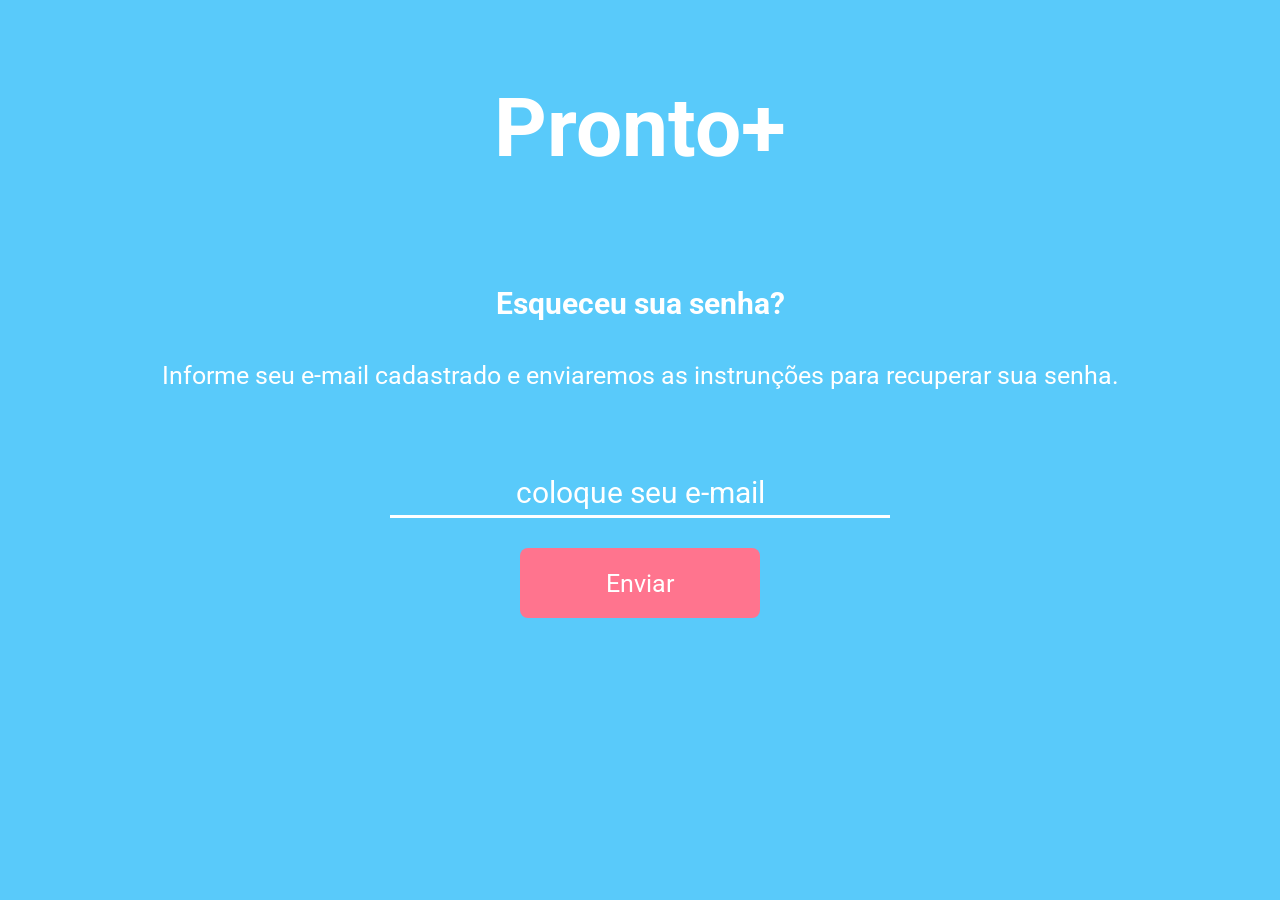
==== recover.html @ f249bcca "Implemeta parte da recuperacao de email" ====
<!DOCTYPE html>
<html lang="pt_BR">
<head>
    <meta charset="UTF-8">
    <meta name="viewport" content="width=device-width, initial-scale=1.0">
    <!--Estilização-->
    <link rel="stylesheet" href="./style/recover.css">
    <!--Fontes-->
    <link href="https://fonts.googleapis.com/css2?family=Roboto:wght@400;700&display=swap" rel="stylesheet">
    <title> Pronto+ | Recuperação de senha</title>
</head>
<body>
    <div id="container">
          <h1 id="title-Logo">Pronto+</h1>
          <div class="user-Text">
              <h3>Esqueceu sua senha?</h3>  
              <h4>Informe seu e-mail cadastrado e enviaremos as instrunções para recuperar sua senha.</h4>
        </div>
            <div class="recover-Password">
                    <input type="text" name="" id="user-email" placeholder="coloque seu e-mail">
                    <button>Enviar</button>
            </div>
        
    </div>  
</body>
</html>
---- style/recover.css ----
*{  
    padding: 0;
    margin: 0;
    box-sizing: border-box;
  
    
}
html{
    font-size: 62.5%;
}
:root{
        --color-background:#59CAFA;
        --color-text:#fff;
        --color-button:#FF748E;
}
body{
    background-color:var(--color-background);
    color: var(--color-text);
    text-align: center;
    font-family: 'Roboto', sans-serif;;
}
.recover-Password{
    display: flex;
    flex-direction: column;
    padding: 4rem;
    align-items: center;
}
.recover-Password button{
    height: 7rem;
    width: 24rem;
    margin-top: 1rem;
    border: none;
    border-radius: 0.8rem;
    font: 400 2.5rem 'Roboto', sans-serif;
    background-color: var(--color-button);
    color: #fff;
}
.recover-Password button:hover{
    font-weight: 700;
    cursor: pointer;
}

.user-Text{
    padding-top: 3rem;
}
.user-Text h3{
    padding: 2rem;
    font-size: 3rem;
    font-weight: 700;  
}
.user-Text h4{
    margin: 2rem;
    font-size: 2.5rem;
    font-weight: 400;
}

#container{
    display: flex;
    flex-direction: column;
    align-items: center;
    justify-content: center;
    margin-top: 2rem;
}
#title-Logo{
    margin: 6rem;
    font-size: 8.2rem;

}
 #user-email{
    border: none;
    border-bottom: 0.3rem solid;
    background: var(--color-background);
    width: 50rem;
    margin: 2rem;
    text-align: center;
    font: 400 3rem 'Roboto', sans-serif;
    color: var(--color-text);
    padding: 0.5rem;
 }
 #user-email::placeholder{
     color: var(--color-text);
     font: 400 3rem 'Roboto', sans-serif;
 }
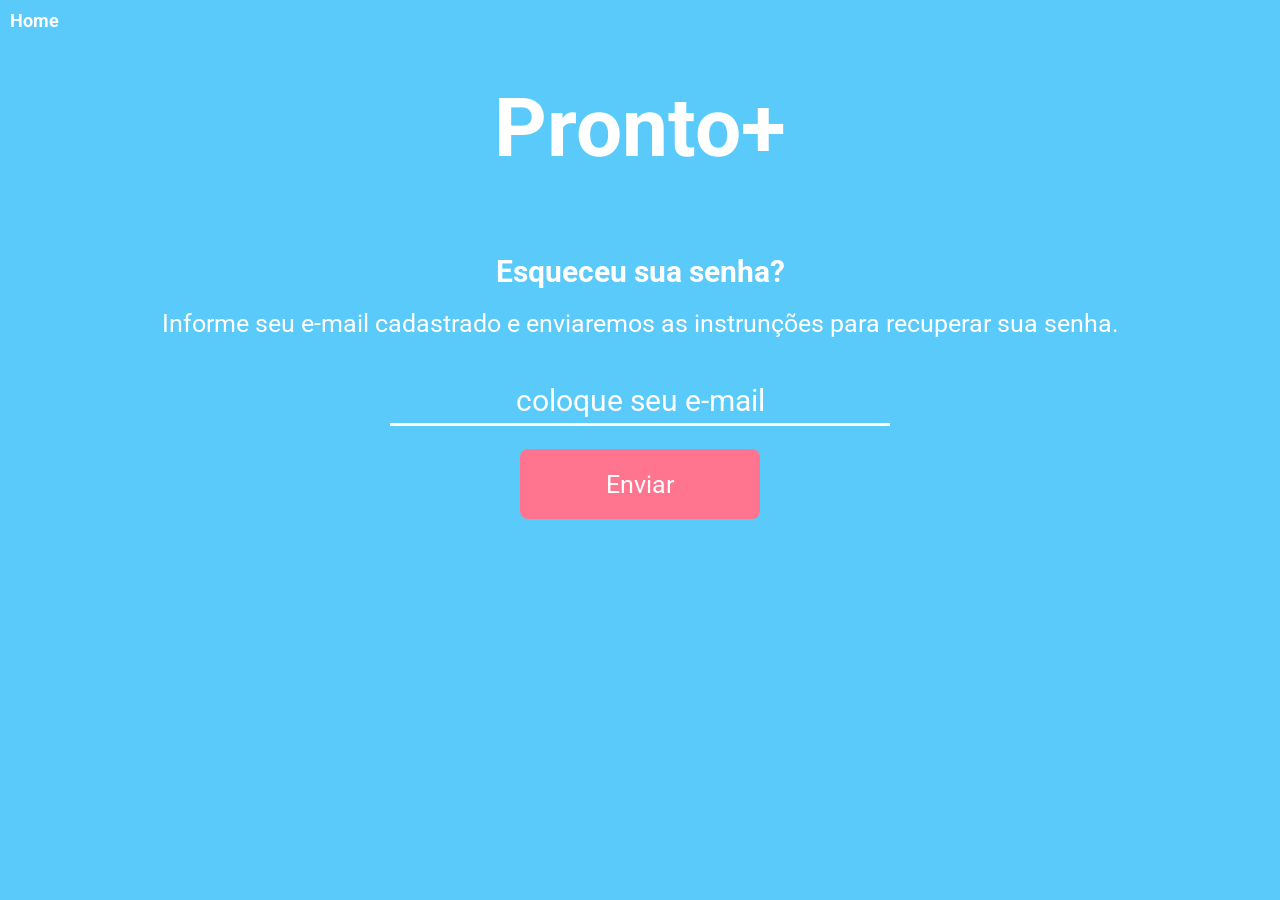
==== commit 06c09bbf: "Implementa o link home" ====
--- a/recover.html
+++ b/recover.html
@@ -11,6 +11,9 @@
 </head>
 <body>
     <div id="container">
+        <nav>
+            <a  href="">Home</a>
+        </nav>
           <h1 id="title-Logo">Pronto+</h1>
           <div class="user-Text">
               <h3>Esqueceu sua senha?</h3>  
--- a/style/recover.css
+++ b/style/recover.css
@@ -19,18 +19,95 @@
     text-align: center;
     font-family: 'Roboto', sans-serif;;
 }
+
+nav{
+    position: absolute;
+    left: 0;
+    top: 0;
+    margin: 1rem;
+    
+}
+nav a{
+    text-decoration: none;
+    font: 700 1.8rem 'Roboto', sans-serif;
+    color: var(--color-text);
+}
 .recover-Password{
     display: flex;
     flex-direction: column;
-    padding: 4rem;
     align-items: center;
+    margin: 10rem;
+}
+.recover-Password button{
+    margin-top: 1rem;
+    border: none;
+    border-radius: 0.8rem;
+    outline: none;
+    height: 5rem;
+    width: 10rem;
+    background-color: var(--color-button);
+    color: var(--color-text);
+    font: 400 1.8rem 'Roboto', sans-serif;
+}
+.recover-Password button:hover{
+    font-weight: 700;
+    cursor: pointer;
+}
+.user-Text{
+    margin-top: 5rem;
+    text-align: center;
+}
+.user-Text h3{
+    margin: 1rem;
+    font-size: 2rem;
+    font-weight: 700;  
+}
+.user-Text h4{
+    margin: 1rem;
+    font-size: 1.5rem;
+    font-weight: 400;
+}
+
+
+#user-email{
+    border: 0; 
+    outline: 0;
+    border-bottom: 0.3rem solid var(--color-text);
+    background-color: var(--color-background);
+    padding:0.3rem;
+    text-align: center;
+    font: 400 1.8rem 'Roboto', sans-serif;
+    color: var(--color-text);
+    width:90vw;
+}
+#user-email::placeholder{
+    color: var(--color-text);
+}
+
+#title-Logo{
+    margin: 8rem;
+    font-size: 5rem;
+
+}
+
+
+
+/* Responsividade */
+
+@media (min-width:1024px){
+.recover-Password{
+    display: flex;
+    flex-direction: column;
+    align-items: center;
+    margin: 0;
 }
 .recover-Password button{
     height: 7rem;
     width: 24rem;
-    margin-top: 1rem;
+    margin-top: 0.3rem;
     border: none;
     border-radius: 0.8rem;
+    outline: 0;
     font: 400 2.5rem 'Roboto', sans-serif;
     background-color: var(--color-button);
     color: #fff;
@@ -41,10 +118,10 @@
 }
 
 .user-Text{
-    padding-top: 3rem;
+    margin-top: 0.8rem;
 }
 .user-Text h3{
-    padding: 2rem;
+    margin: 1rem;
     font-size: 3rem;
     font-weight: 700;  
 }
@@ -70,6 +147,7 @@
     border: none;
     border-bottom: 0.3rem solid;
     background: var(--color-background);
+    outline: 0;
     width: 50rem;
     margin: 2rem;
     text-align: center;
@@ -82,3 +160,4 @@
      font: 400 3rem 'Roboto', sans-serif;
  }
 
+}
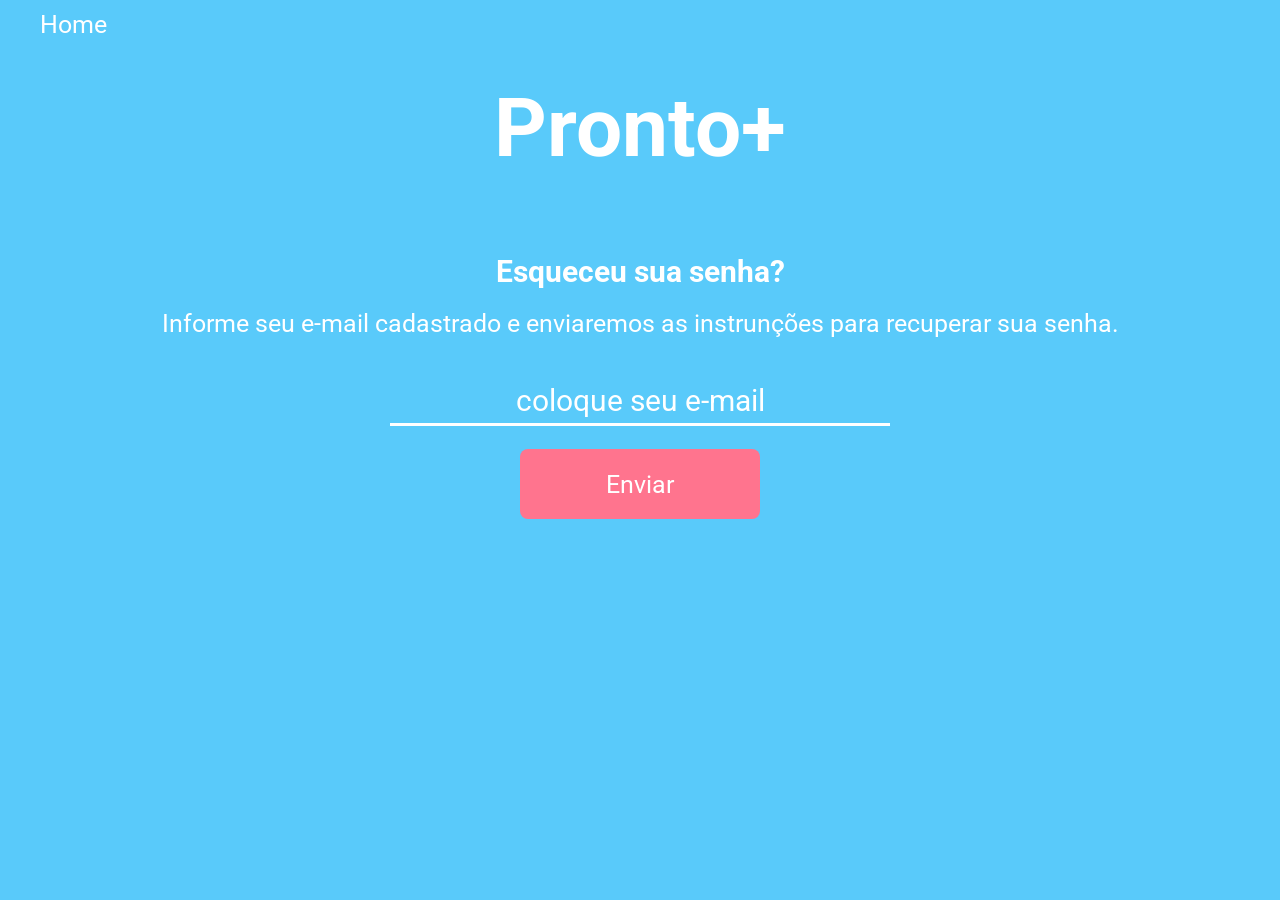
==== commit 67abb07d: "organiza e comenta o recover.css" ====
--- a/recover.html
+++ b/recover.html
@@ -12,10 +12,10 @@
 <body>
     <div id="container">
         <nav>
-            <a  href="">Home</a>
+            <a  href="#">Home</a>
         </nav>
           <h1 id="title-Logo">Pronto+</h1>
-          <div class="user-Text">
+          <div class="instructions-Text">
               <h3>Esqueceu sua senha?</h3>  
               <h4>Informe seu e-mail cadastrado e enviaremos as instrunções para recuperar sua senha.</h4>
         </div>
--- a/style/recover.css
+++ b/style/recover.css
@@ -6,8 +6,9 @@
     
 }
 html{
-    font-size: 62.5%;
-}
+    font-size: 62.5%; /*rem controller*/
+}
+/*Colors*/
 :root{
         --color-background:#59CAFA;
         --color-text:#fff;
@@ -20,6 +21,7 @@
     font-family: 'Roboto', sans-serif;;
 }
 
+/*nav styling*/
 nav{
     position: absolute;
     left: 0;
@@ -29,14 +31,23 @@
 }
 nav a{
     text-decoration: none;
-    font: 700 1.8rem 'Roboto', sans-serif;
-    color: var(--color-text);
-}
+    font: 400 1.8rem 'Roboto', sans-serif;
+    color: var(--color-text);
+}
+
+nav a:hover{
+    font-weight: 700;
+}
+
+
+/*class*/
+
+/*div of inputs*/
 .recover-Password{
     display: flex;
     flex-direction: column;
     align-items: center;
-    margin: 10rem;
+    margin: 9rem;
 }
 .recover-Password button{
     margin-top: 1rem;
@@ -49,26 +60,31 @@
     color: var(--color-text);
     font: 400 1.8rem 'Roboto', sans-serif;
 }
+
 .recover-Password button:hover{
     font-weight: 700;
     cursor: pointer;
 }
-.user-Text{
+
+/*div of instructions*/
+.instructions-Text{
     margin-top: 5rem;
     text-align: center;
 }
-.user-Text h3{
+.instructions-Text h3{
     margin: 1rem;
     font-size: 2rem;
     font-weight: 700;  
 }
-.user-Text h4{
+.instructions-Text h4{
     margin: 1rem;
     font-size: 1.5rem;
     font-weight: 400;
 }
 
-
+/*ids*/
+
+/*Input text for recover e-mail*/
 #user-email{
     border: 0; 
     outline: 0;
@@ -78,12 +94,12 @@
     text-align: center;
     font: 400 1.8rem 'Roboto', sans-serif;
     color: var(--color-text);
-    width:90vw;
+    width:80vw;
 }
 #user-email::placeholder{
     color: var(--color-text);
 }
-
+/*Title of project*/
 #title-Logo{
     margin: 8rem;
     font-size: 5rem;
@@ -93,8 +109,29 @@
 
 
 /* Responsividade */
-
 @media (min-width:1024px){
+
+    /*nav styling*/
+    nav{
+        position: absolute;
+        left: 0;
+        top: 0;
+        margin-left: 4rem;
+        
+        
+    }
+    nav a{
+        text-decoration: none;
+        font: 400 2.5rem 'Roboto', sans-serif;
+        color: var(--color-text);
+    }
+    nav a:hover{
+        font-weight: 700;
+    }
+
+/*class*/
+
+/*div of inputs*/
 .recover-Password{
     display: flex;
     flex-direction: column;
@@ -117,20 +154,24 @@
     cursor: pointer;
 }
 
-.user-Text{
+/*div of instructions*/
+.instructions-Text{
     margin-top: 0.8rem;
 }
-.user-Text h3{
+.instructions-Text h3{
     margin: 1rem;
     font-size: 3rem;
     font-weight: 700;  
 }
-.user-Text h4{
+.instructions-Text h4{
     margin: 2rem;
     font-size: 2.5rem;
     font-weight: 400;
 }
 
+/*ids*/
+
+/*div that encompasses other */
 #container{
     display: flex;
     flex-direction: column;
@@ -138,11 +179,14 @@
     justify-content: center;
     margin-top: 2rem;
 }
+
+/*title of project*/
 #title-Logo{
     margin: 6rem;
     font-size: 8.2rem;
-
-}
+    
+}
+/*Input text for recover e-mail*/
  #user-email{
     border: none;
     border-bottom: 0.3rem solid;
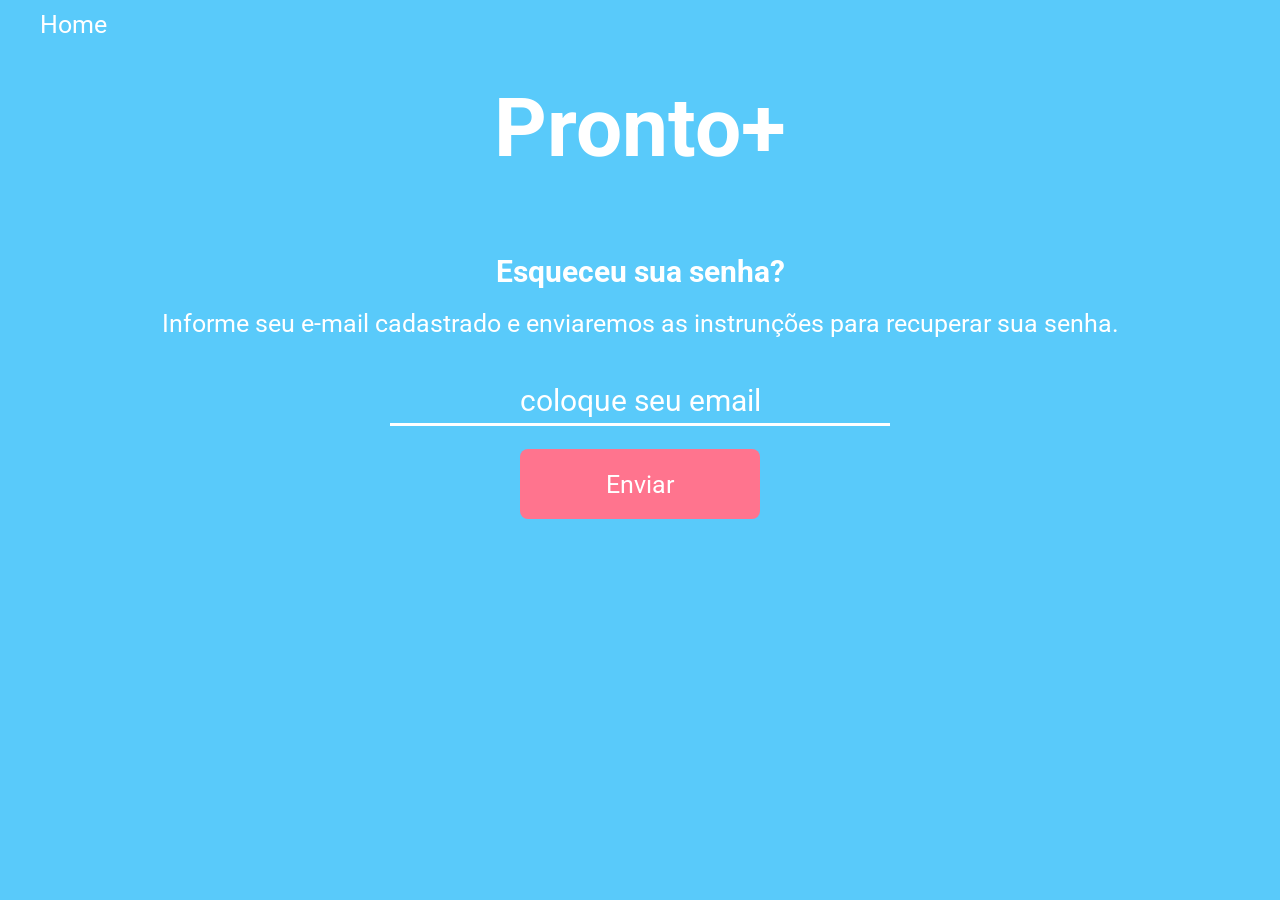
==== commit 24531fb8: "implementa a recuperaçao de senha" ====
--- a/recover.html
+++ b/recover.html
@@ -3,8 +3,10 @@
 <head>
     <meta charset="UTF-8">
     <meta name="viewport" content="width=device-width, initial-scale=1.0">
-    <!--Estilização-->
-    <link rel="stylesheet" href="./style/recover.css">
+    <!--Estyle-->
+    <link rel="stylesheet" href="./css/recover.css">
+    <!--Animations-->
+    <link rel="stylesheet" href="./css/animations.css">
     <!--Fontes-->
     <link href="https://fonts.googleapis.com/css2?family=Roboto:wght@400;700&display=swap" rel="stylesheet">
     <title> Pronto+ | Recuperação de senha</title>
@@ -14,16 +16,17 @@
         <nav>
             <a  href="#">Home</a>
         </nav>
-          <h1 id="title-Logo">Pronto+</h1>
-          <div class="instructions-Text">
+          <h1 id="title-Logo" class="animate-up" >Pronto+</h1>
+          <div class="instructions-Text animate-up">
               <h3>Esqueceu sua senha?</h3>  
               <h4>Informe seu e-mail cadastrado e enviaremos as instrunções para recuperar sua senha.</h4>
         </div>
-            <div class="recover-Password">
-                    <input type="text" name="" id="user-email" placeholder="coloque seu e-mail">
-                    <button>Enviar</button>
+    <div class="recover-Password animate-up" id="send-area">
+                   <input type="email" name="" id="user-email" placeholder="coloque seu email" required='required'>
+                    <button onclick="emailSend()">Enviar</button>
             </div>
-        
-    </div>  
+    
+    </div>
+    <script src="recover.js"></script>  
 </body>
 </html>
--- a/css/recover.css
+++ b/css/recover.css
@@ -0,0 +1,224 @@
+*{  
+    padding: 0;
+    margin: 0;
+    box-sizing: border-box;
+  
+    
+}
+html{
+    font-size: 62.5%; /*rem controller*/
+}
+/*Colors*/
+:root{
+        --color-background:#59CAFA;
+        --color-text:#fff;
+        --color-button:#FF748E;
+}
+body{
+    background-color:var(--color-background);
+    color: var(--color-text);
+    text-align: center;
+    font-family: 'Roboto', sans-serif;;
+}
+
+/*nav styling*/
+nav{
+    position: absolute;
+    left: 0;
+    top: 0;
+    margin: 1rem;
+    
+}
+nav a{
+    text-decoration: none;
+    font: 400 1.8rem 'Roboto', sans-serif;
+    color: var(--color-text);
+}
+
+nav a:hover{
+    font-weight: 700;
+}
+
+
+/*class*/
+
+/*div of inputs*/
+.recover-Password{
+    display: flex;
+    flex-direction: column;
+    align-items: center;
+    margin: 9rem;
+}
+.recover-Password button{
+    margin-top: 1rem;
+    border: none;
+    border-radius: 0.8rem;
+    outline: none;
+    height: 5rem;
+    width: 10rem;
+    background-color: var(--color-button);
+    color: var(--color-text);
+    font: 400 1.8rem 'Roboto', sans-serif;
+}
+
+.recover-Password button:hover{
+    font-weight: 700;
+    cursor: pointer;
+}
+
+/*div of instructions*/
+.instructions-Text{
+    margin-top: 5rem;
+    text-align: center;
+}
+.instructions-Text h3{
+    margin: 1rem;
+    font-size: 2rem;
+    font-weight: 700;  
+}
+.instructions-Text h4{
+    margin: 1rem;
+    font-size: 1.5rem;
+    font-weight: 400;
+}
+
+/*ids*/
+
+/*Input text for recover e-mail*/
+#user-email{
+    border: 0; 
+    outline: 0;
+    border-bottom: 0.3rem solid var(--color-text);
+    background-color: var(--color-background);
+    padding:0.3rem;
+    text-align: center;
+    font: 400 1.8rem 'Roboto', sans-serif;
+    color: var(--color-text);
+    width:80vw;
+}
+#user-email::placeholder{
+    color: var(--color-text);
+}
+/*Title of project*/
+#title-Logo{
+    margin: 8rem;
+    font-size: 5rem;
+    
+}
+
+#send-area h1{
+    width: 80vw;
+    font: 400 1.5rem 'Roboto', sans-serif;
+    background-color: #FF748E;
+    border-radius: 0.8rem;
+    text-align: center;
+    padding: 0.7rem;
+}
+
+
+
+/* Responsividade */
+@media (min-width:1024px){
+
+    /*nav styling*/
+    nav{
+        position: absolute;
+        left: 0;
+        top: 0;
+        margin-left: 4rem;
+        
+        
+    }
+    nav a{
+        text-decoration: none;
+        font: 400 2.5rem 'Roboto', sans-serif;
+        color: var(--color-text);
+    }
+    nav a:hover{
+        font-weight: 700;
+    }
+
+/*class*/
+
+/*div of inputs*/
+.recover-Password{
+    display: flex;
+    flex-direction: column;
+    align-items: center;
+    margin: 0;
+}
+.recover-Password button{
+    height: 7rem;
+    width: 24rem;
+    margin-top: 0.3rem;
+    border: none;
+    border-radius: 0.8rem;
+    outline: 0;
+    font: 400 2.5rem 'Roboto', sans-serif;
+    background-color: var(--color-button);
+    color: #fff;
+}
+.recover-Password button:hover{
+    font-weight: 700;
+    cursor: pointer;
+}
+
+/*div of instructions*/
+.instructions-Text{
+    margin-top: 0.8rem;
+}
+.instructions-Text h3{
+    margin: 1rem;
+    font-size: 3rem;
+    font-weight: 700;  
+}
+.instructions-Text h4{
+    margin: 2rem;
+    font-size: 2.5rem;
+    font-weight: 400;
+}
+
+/*ids*/
+
+/*div that encompasses other */
+#container{
+    display: flex;
+    flex-direction: column;
+    align-items: center;
+    justify-content: center;
+    margin-top: 2rem;
+}
+
+/*title of project*/
+#title-Logo{
+    margin: 6rem;
+    font-size: 8.2rem;
+    
+}
+/*Input text for recover e-mail*/
+ #user-email{
+    border: none;
+    border-bottom: 0.3rem solid;
+    background: var(--color-background);
+    outline: 0;
+    width: 50rem;
+    margin: 2rem;
+    text-align: center;
+    font: 400 3rem 'Roboto', sans-serif;
+    color: var(--color-text);
+    padding: 0.5rem;
+ }
+ #user-email::placeholder{
+     color: var(--color-text);
+     font: 400 3rem 'Roboto', sans-serif;
+    }
+
+#send-area h1{
+    margin-top: 5rem;
+    font: 400 2.8rem 'Roboto', sans-serif;
+    background-color: #FF748E;
+    padding: 2rem;
+    border-radius: 0.8rem;
+}
+
+}
--- a/css/animations.css
+++ b/css/animations.css
@@ -0,0 +1,16 @@
+@keyframes up{
+    from{
+        opacity: 0;
+        transform:translateY(16px);
+    }
+    to{
+        opacity: 1;
+        transform:translateY(0)
+    }
+}
+
+.animate-up{
+    animation: up;
+    animation-duration: 2000ms;
+    animation-fill-mode: backwards;
+}
